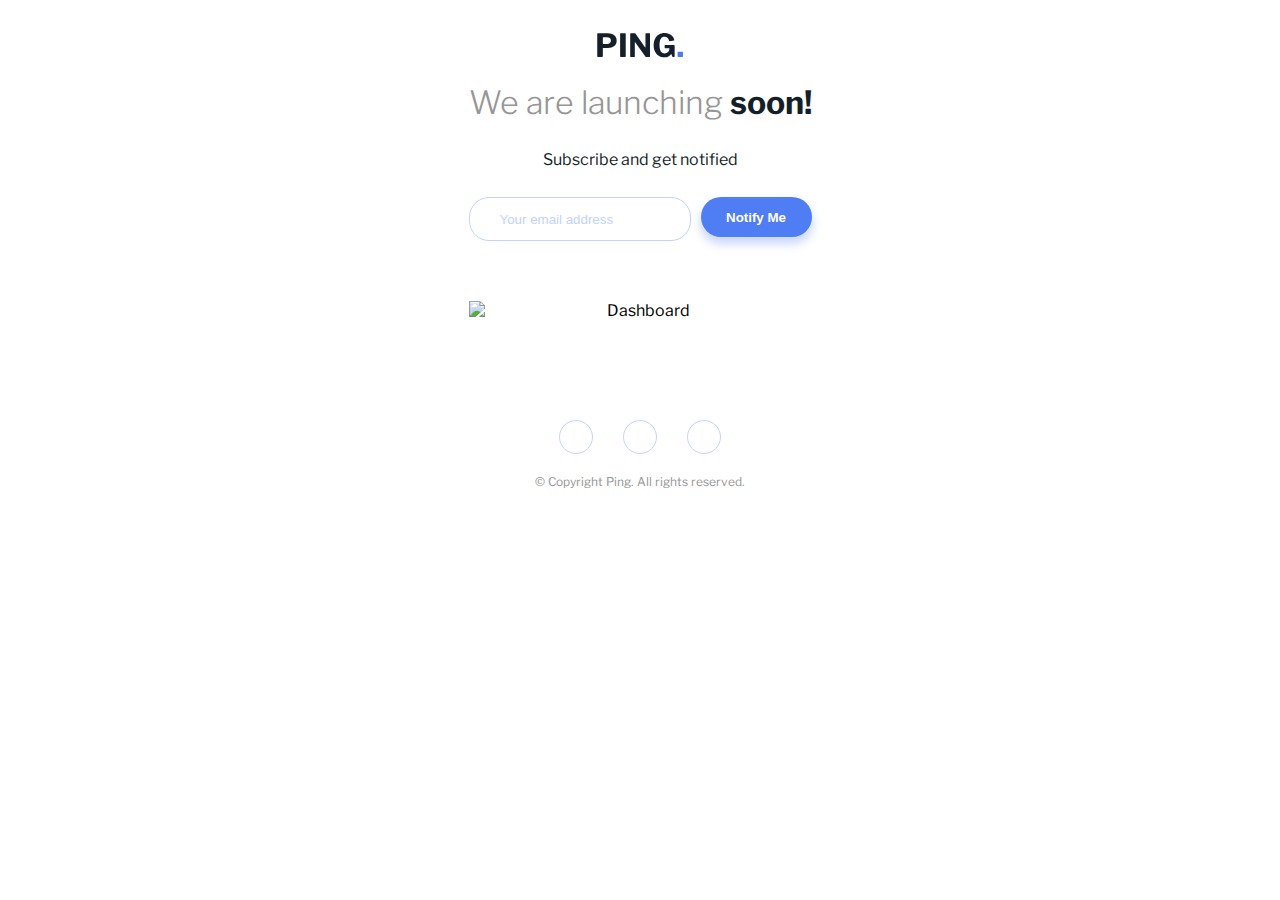
==== ping-coming-soon-page/final/index.html @ 983dbc2f "change max width to 640px" ====
<!DOCTYPE html>
<html lang="en">
  <head>
    <meta charset="UTF-8" />
    <meta name="viewport" content="width=device-width, initial-scale=1.0" />
    <!-- displays site properly based on user's device -->

    <link
      rel="icon"
      type="image/png"
      sizes="32x32"
      href="./images/favicon-32x32.png"
    />
    <link
      rel="stylesheet"
      href="https://cdnjs.cloudflare.com/ajax/libs/font-awesome/6.0.0-beta3/css/all.min.css"
      integrity="sha512-Fo3rlrZj/k7ujTnHg4CGR2D7kSs0v4LLanw2qksYuRlEzO+tcaEPQogQ0KaoGN26/zrn20ImR1DfuLWnOo7aBA=="
      crossorigin="anonymous"
      referrerpolicy="no-referrer"
    />

    <link rel="preconnect" href="https://fonts.googleapis.com" />
    <link rel="preconnect" href="https://fonts.gstatic.com" crossorigin />
    <link
      href="https://fonts.googleapis.com/css2?family=Libre+Franklin:wght@300;600;700&display=swap"
      rel="stylesheet"
    />

    <title>Frontend Mentor | Ping coming soon page</title>

    <!-- Feel free to remove these styles or customise in your own stylesheet 👍 -->
    <style>
      html {
        height: 100%;
      }
      body {
        font-family: "Libre Franklin", sans-serif;
        box-sizing: border-box;
        margin: 0 auto;
        min-width: 375px;
      }

      @media screen and (min-width: 375px) {
        body {
          max-width: 640px;
        }
      }

      .main {
        box-sizing: border-box;
        display: grid;
        justify-content: center;
        padding-top: 2rem;
      }

      .header {
        text-align: center;
      }

      .main-section {
        display: grid;
        justify-content: center;
        padding: 0 20px;
        text-align: center;
      }

      .main-section__title {
        color: hsl(0, 0%, 59%);
        font-weight: 300;
        margin-bottom: 0;
      }

      .main-section__title span {
        font-weight: 700;
        color: hsl(209, 33%, 12%);
      }

      .main-section__cta {
        color: hsl(209, 33%, 12%);
        margin: 28px 0;
      }

      .form {
        display: grid;
        grid-template-columns: 90%;
        justify-content: center;
        gap: 10px;
        width: 100%;
      }

      @media screen and (min-width: 375px) {
        .form {
          grid-template-columns: 2fr 1fr;
        }
      }

      .form__input,
      .form__button {
        border-radius: 20px;
        height: 40px;
      }

      .form__input {
        border: 1px solid hsl(223, 100%, 88%);
        padding-left: 30px;
      }

      .form__input::placeholder {
        color: hsl(223, 100%, 88%);
      }

      .form__input:focus {
        outline: none;
      }

      .form__button {
        border: none;
        background: hsl(223, 87%, 63%);
        color: white;
        font-weight: 600;
        box-shadow: 0 6px 10px 1px hsla(223, 87%, 63%, 0.3);
      }

      .img {
        display: block;
        width: 100%;
        margin-top: 60px;
        margin-bottom: 60px;
      }

      .footer {
        display: grid;
        grid-template-rows: 1fr 1fr;
        justify-items: center;
      }

      .footer_social-icon {
        grid-column: 1 / span 1;
        display: grid;
        grid-template-columns: 1fr 1fr 1fr;
        justify-items: center;
        width: 30%;
        max-width: 200px;
        margin-top: 40px;
        margin-bottom: 20px;
      }

      .footer_social-icon .fab {
        color: hsl(223, 87%, 63%);
        /* font-size: 20px; */
      }

      .footer_social-icon .icon_wrap {
        /*https://stackoverflow.com/a/35051175*/
        display: flex;
        justify-content: center;
        align-items: center;
        border: 1px solid hsl(223, 100%, 88%);
        height: 28px;
        width: 28px;
        border-radius: 50%;
        padding: 2px;
      }

      .copyright {
        grid-row: 2 / span 1;
        color: hsl(0, 0%, 59%);
        font-size: 12px;
      }
    </style>
  </head>
  <body>
    <main class="main">
      <header class="header">
        <svg xmlns="http://www.w3.org/2000/svg" width="86" height="26">
          <g fill="none">
            <path
              fill="#15202A"
              d="M5.008 25c.555 0 .832-.245.832-.736v-8c0-.235.117-.352.352-.352h4.8c2.603 0 4.699-.635 6.288-1.904 1.59-1.27 2.384-3.056 2.384-5.36 0-1.621-.41-2.987-1.232-4.096-.821-1.11-1.93-1.936-3.328-2.48-1.397-.544-2.981-.816-4.752-.816h-9.6c-.341 0-.512.203-.512.608V24.36c0 .213.048.373.144.48.096.107.272.16.528.16h4.096zm5.216-13.088H6.288c-.17 0-.288-.048-.352-.144-.064-.096-.096-.25-.096-.464V5.832c0-.213.048-.363.144-.448.096-.085.25-.128.464-.128H10c1.195 0 2.144.277 2.848.832.704.555 1.056 1.376 1.056 2.464 0 1.045-.33 1.867-.992 2.464-.661.597-1.557.896-2.688.896zM27.856 25c.32 0 .544-.059.672-.176.128-.117.192-.315.192-.592v-22.4c0-.384-.17-.576-.512-.576h-4.576c-.341 0-.512.203-.512.608v22.464c0 .235.053.405.16.512.107.107.288.16.544.16h4.032zm9.312 0c.235 0 .4-.037.496-.112.096-.075.144-.197.144-.368V10.344c0-.107.037-.17.112-.192.075-.021.155.021.24.128l10.208 14.336c.128.17.245.277.352.32.107.043.256.064.448.064H52.4a.66.66 0 00.432-.144.455.455 0 00.176-.368V1.736c0-.32-.139-.48-.416-.48H49.04c-.384 0-.576.192-.576.576v13.216c0 .235-.053.352-.16.352-.085 0-.192-.085-.32-.256L38.576 1.736c-.15-.213-.277-.347-.384-.4-.107-.053-.288-.08-.544-.08h-3.872c-.384 0-.576.203-.576.608v22.592c0 .363.213.544.64.544h3.328zm30.176.32c1.664 0 3.013-.288 4.048-.864a9.158 9.158 0 002.672-2.24c.15-.17.256-.181.32-.032l.928 2.304c.192.341.47.512.832.512h1.024c.15 0 .267-.043.352-.128a.476.476 0 00.128-.352V13.736a.703.703 0 00-.24-.56c-.16-.139-.39-.208-.688-.208l-8.544-.032c-.341 0-.512.15-.512.448v2.4c0 .192.043.33.128.416.085.085.213.128.384.128h3.872c.235 0 .352.096.352.288 0 .085-.01.15-.032.192l-.064.928c-.235 1.045-.736 1.915-1.504 2.608-.768.693-1.792 1.04-3.072 1.04-1.685 0-2.976-.65-3.872-1.952-.896-1.301-1.344-3.435-1.344-6.4 0-2.837.427-4.907 1.28-6.208.853-1.301 2.101-1.952 3.744-1.952 1.259 0 2.283.363 3.072 1.088.79.725 1.29 1.643 1.504 2.752.043.192.096.325.16.4.064.075.181.112.352.112l4.224-.64c.277-.021.416-.15.416-.384 0-.192-.021-.352-.064-.48-.213-1.173-.752-2.277-1.616-3.312-.864-1.035-1.984-1.872-3.36-2.512-1.376-.64-2.896-.96-4.56-.96-2.176 0-4.096.501-5.76 1.504-1.664 1.003-2.955 2.432-3.872 4.288-.917 1.856-1.376 4.021-1.376 6.496 0 2.41.437 4.528 1.312 6.352.875 1.824 2.117 3.237 3.728 4.24 1.61 1.003 3.493 1.504 5.648 1.504z"
            />
            <path
              fill="#4C7BF3"
              d="M85.072 25c.32 0 .55-.059.688-.176.139-.117.208-.315.208-.592v-4c0-.363-.16-.544-.48-.544h-4.384a.498.498 0 00-.368.144c-.096.096-.144.24-.144.432v4.064c0 .448.235.672.704.672h3.776z"
            />
          </g>
        </svg>
      </header>
      <section class="main-section">
        <h1 class="main-section__title">We are launching <span>soon!</span></h1>
        <p class="main-section__cta">Subscribe and get notified</p>
        <form class="main-section__form form">
          <input
            class="form__input"
            type="text"
            placeholder="Your email address"
          />
          <button class="form__button">Notify Me</button>
        </form>
        <img
          class="img"
          src="./images/illustration-dashboard.png"
          alt="Dashboard"
        />
      </section>
    </main>
    <footer class="footer">
      <div class="footer_social-icon">
        <span class="icon_wrap">
          <i class="fab fa-facebook-f"></i>
        </span>
        <span class="icon_wrap">
          <i class="fab fa-twitter"></i>
        </span>
        <span class="icon_wrap">
          <i class="fab fa-instagram"></i>
        </span>
      </div>
      <div class="copyright">&copy; Copyright Ping. All rights reserved.</div>
    </footer>
  </body>
</html>
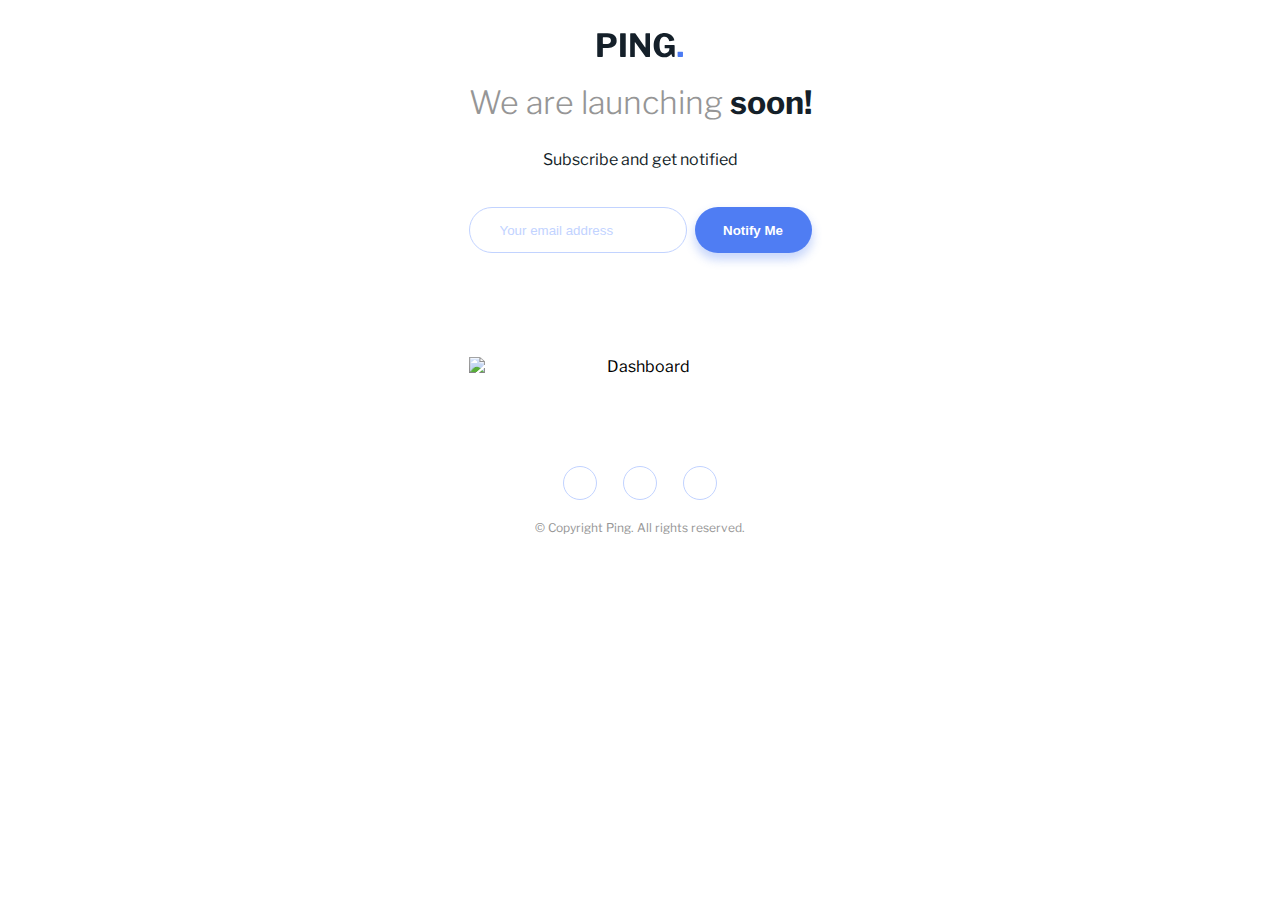
==== commit 5345f756: "added js and hover effect" ====
--- a/ping-coming-soon-page/final/index.html
+++ b/ping-coming-soon-page/final/index.html
@@ -30,6 +30,12 @@
 
     <!-- Feel free to remove these styles or customise in your own stylesheet 👍 -->
     <style>
+      :root {
+        --blue-primary: hsl(223, 100%, 88%);
+        --blue-secondary: hsl(223, 87%, 63%);
+        --transtion: 0.3s ease-in-out all;
+      }
+
       html {
         height: 100%;
       }
@@ -40,9 +46,9 @@
         min-width: 375px;
       }
 
-      @media screen and (min-width: 375px) {
+      @media screen and (min-width: 640px) {
         body {
-          max-width: 640px;
+          max-width: 600px;
         }
       }
 
@@ -84,48 +90,93 @@
         display: grid;
         grid-template-columns: 90%;
         justify-content: center;
-        gap: 10px;
+        align-items: center;
+        gap: 8px;
         width: 100%;
       }
 
-      @media screen and (min-width: 375px) {
+      @media screen and (min-width: 640px) {
         .form {
           grid-template-columns: 2fr 1fr;
+          grid-template-rows: auto;
+          height: 100px;
+          align-content: start;
+          padding-top: 10px;
         }
       }
 
       .form__input,
       .form__button {
-        border-radius: 20px;
-        height: 40px;
+        border-radius: 26px;
+        height: 46px;
+        box-sizing: border-box;
       }
 
       .form__input {
-        border: 1px solid hsl(223, 100%, 88%);
+        border: 1px solid var(--blue-primary);
         padding-left: 30px;
       }
 
+      .form__input--error {
+        border: 1px solid red;
+      }
+
       .form__input::placeholder {
-        color: hsl(223, 100%, 88%);
+        color: var(--blue-primary);
       }
 
       .form__input:focus {
         outline: none;
+        background: var(--blue-primary);
       }
 
       .form__button {
         border: none;
-        background: hsl(223, 87%, 63%);
+        background: var(--blue-secondary);
         color: white;
         font-weight: 600;
         box-shadow: 0 6px 10px 1px hsla(223, 87%, 63%, 0.3);
+        margin-top: 8px;
+        transition: var(--transtion);
+      }
+
+      .form__button:hover {
+        background: hsl(223, 94%, 68%);
+        cursor: pointer;
+      }
+
+      .form__error {
+        color: red;
+        font-style: italic;
+        font-size: 12px;
+        padding-bottom: 10px;
+        display: none;
+      }
+
+      @media screen and (min-width: 640px) {
+        .form__input {
+          grid-column: 1 / span 1;
+        }
+
+        .form__button {
+          grid-column: 2 / span 2;
+          margin: 0;
+        }
+
+        .form__error {
+          height: 30px;
+          visibility: hidden;
+          grid-row: 2 / span 1;
+          justify-self: start;
+          padding-left: 30px;
+        }
       }
 
       .img {
         display: block;
         width: 100%;
-        margin-top: 60px;
-        margin-bottom: 60px;
+        margin-top: 50px;
+        margin-bottom: 50px;
       }
 
       .footer {
@@ -146,8 +197,12 @@
       }
 
       .footer_social-icon .fab {
-        color: hsl(223, 87%, 63%);
-        /* font-size: 20px; */
+        color: var(--blue-secondary);
+        transition: var(--transtion);
+      }
+
+      .footer_social-icon .fab:hover {
+        color: white;
       }
 
       .footer_social-icon .icon_wrap {
@@ -155,11 +210,17 @@
         display: flex;
         justify-content: center;
         align-items: center;
-        border: 1px solid hsl(223, 100%, 88%);
+        border: 1px solid var(--blue-primary);
         height: 28px;
         width: 28px;
         border-radius: 50%;
         padding: 2px;
+        transition: var(--transtion);
+      }
+
+      .footer_social-icon .icon_wrap:hover {
+        background: var(--blue-secondary);
+        border: none;
       }
 
       .copyright {
@@ -194,6 +255,8 @@
             type="text"
             placeholder="Your email address"
           />
+
+          <span class="form__error">Please provide a valid email address</span>
           <button class="form__button">Notify Me</button>
         </form>
         <img
@@ -217,5 +280,25 @@
       </div>
       <div class="copyright">&copy; Copyright Ping. All rights reserved.</div>
     </footer>
+
+    <script>
+      const errorEl = document.querySelector(".form__error");
+      const inputEl = document.querySelector(".form__input");
+      document.querySelector(".form").addEventListener("submit", (e) => {
+        e.preventDefault();
+        if (
+          !/^\w+([\.-]?\w+)*@\w+([\.-]?\w+)*(\.\w{2,3})+$/.test(inputEl.value)
+        ) {
+          inputEl.classList.add("form__input--error");
+          errorEl.style.display = "block";
+          errorEl.style.visibility = "visible";
+        } else {
+          inputEl.value = "";
+          inputEl.classList.remove("form__input--error");
+          errorEl.style.display = "none";
+          errorEl.style.visibility = "hidden";
+        }
+      });
+    </script>
   </body>
 </html>
